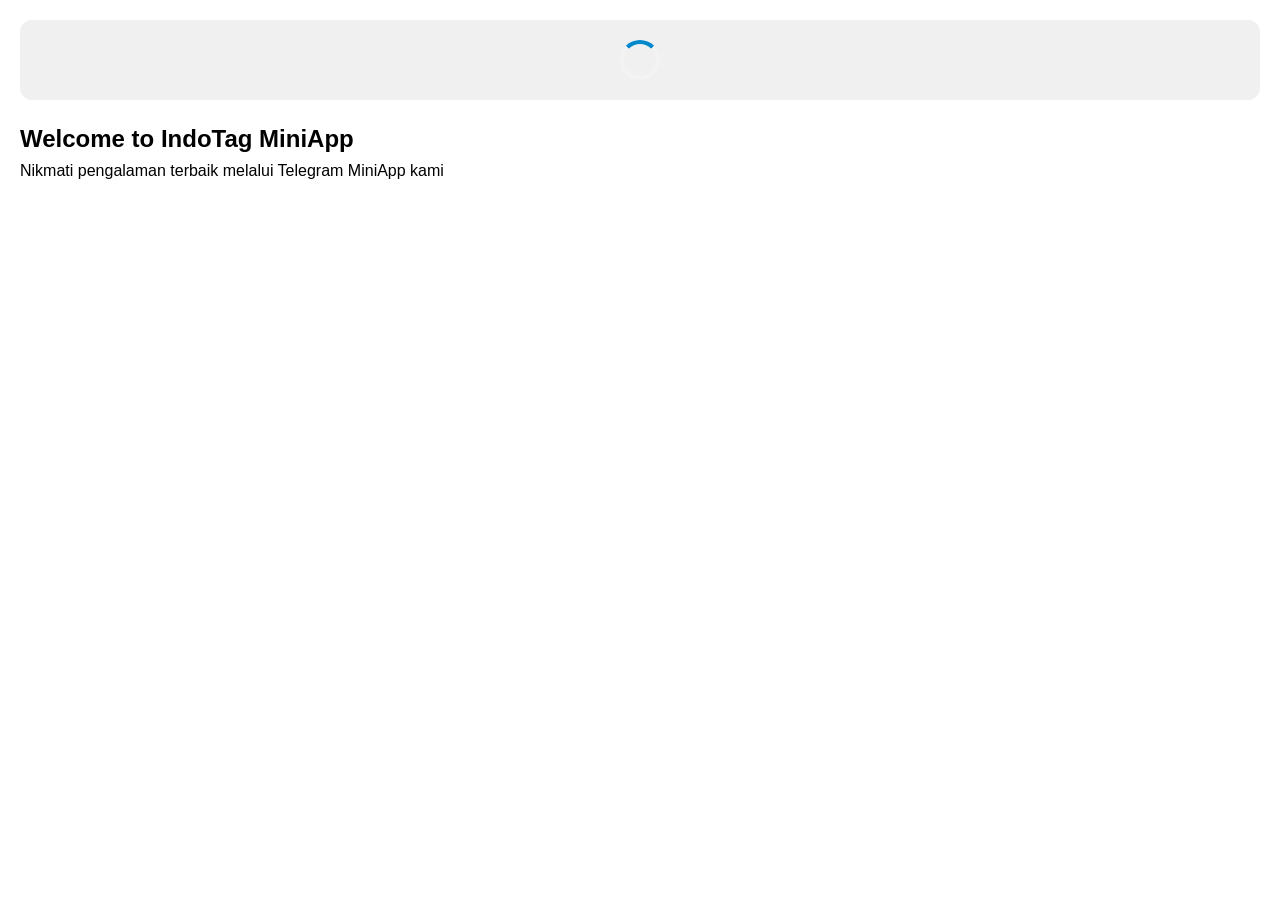
==== html/miniapp.html @ 5df233ed "c" ====
<!DOCTYPE html>
<html lang="id">
<head>
    <meta charset="UTF-8">
    <meta name="viewport" content="width=device-width, initial-scale=1.0, viewport-fit=cover">
    <title>IndoTag MiniApp</title>
    <link rel="stylesheet" href="/css/style.css">
    <style>
        /* MiniApp specific styles */
        body {
            background: var(--tg-theme-bg-color, #ffffff);
            color: var(--tg-theme-text-color, #000000);
            margin: 0;
            padding: 0;
        }
        
        .miniapp-container {
            max-width: 100%;
            padding: 20px;
        }
        
        .user-profile {
            background: var(--tg-theme-secondary-bg-color, #f0f0f0);
            border-radius: 12px;
            padding: 20px;
            margin-bottom: 20px;
            text-align: center;
        }
        
        .user-avatar {
            width: 80px;
            height: 80px;
            border-radius: 50%;
            margin: 0 auto 15px;
            object-fit: cover;
        }
        
        .user-name {
            font-size: 20px;
            font-weight: bold;
            margin-bottom: 5px;
        }
        
        .user-username {
            color: var(--tg-theme-hint-color, #666);
            margin-bottom: 15px;
        }
        
        .logout-btn {
            background: var(--tg-theme-destructive-text-color, #ff3b30);
            color: white;
            border: none;
            padding: 10px 20px;
            border-radius: 8px;
            cursor: pointer;
        }
    </style>
</head>
<body>
    <div class="miniapp-container">
        <div id="userProfile" class="user-profile">
            <div class="loading-spinner"></div>
        </div>
        
        <div class="features">
            <h2>Welcome to IndoTag MiniApp</h2>
            <p>Nikmati pengalaman terbaik melalui Telegram MiniApp kami</p>
        </div>
    </div>
    
    <script src="https://telegram.org/js/telegram-web-app.js"></script>
    <script src="/js/main.js"></script>
</body>
</html>
---- css/style.css ----
* {
    margin: 0;
    padding: 0;
    box-sizing: border-box;
}

:root {
    --primary-color: #0088cc;
    --secondary-color: #6c757d;
    --success-color: #28a745;
    --danger-color: #dc3545;
    --dark-color: #343a40;
    --light-color: #f8f9fa;
}

body {
    font-family: -apple-system, BlinkMacSystemFont, 'Segoe UI', Roboto, Oxygen, Ubuntu, sans-serif;
    line-height: 1.6;
    color: var(--dark-color);
}

/* Navigation */
.navbar {
    background: white;
    box-shadow: 0 2px 4px rgba(0,0,0,0.1);
    position: fixed;
    top: 0;
    width: 100%;
    z-index: 1000;
}

.nav-container {
    max-width: 1200px;
    margin: 0 auto;
    padding: 1rem 2rem;
    display: flex;
    justify-content: space-between;
    align-items: center;
}

.logo h1 {
    color: var(--primary-color);
    font-size: 1.5rem;
}

.nav-links {
    display: flex;
    gap: 2rem;
}

.nav-links a {
    text-decoration: none;
    color: var(--dark-color);
    font-weight: 500;
    transition: color 0.3s;
}

.nav-links a:hover {
    color: var(--primary-color);
}

.btn-login {
    background: var(--primary-color);
    color: white;
    border: none;
    padding: 0.5rem 1rem;
    border-radius: 4px;
    cursor: pointer;
    transition: background 0.3s;
}

.btn-login:hover {
    background: #006699;
}

/* Hero Section */
.hero {
    background: linear-gradient(135deg, var(--primary-color), #006699);
    color: white;
    padding: 100px 20px 80px;
    text-align: center;
}

.hero-content h1 {
    font-size: 2.5rem;
    margin-bottom: 1rem;
}

.hero-content p {
    font-size: 1.2rem;
    margin-bottom: 2rem;
    opacity: 0.9;
}

/* Buttons */
.btn-primary {
    background: white;
    color: var(--primary-color);
    border: none;
    padding: 12px 30px;
    font-size: 1.1rem;
    border-radius: 6px;
    cursor: pointer;
    transition: transform 0.3s, box-shadow 0.3s;
}

.btn-primary:hover {
    transform: translateY(-2px);
    box-shadow: 0 4px 12px rgba(0,0,0,0.2);
}

.btn-secondary {
    background: transparent;
    color: var(--primary-color);
    border: 2px solid var(--primary-color);
    padding: 10px 25px;
    border-radius: 6px;
    cursor: pointer;
    transition: all 0.3s;
}

.btn-secondary:hover {
    background: var(--primary-color);
    color: white;
}

/* Marketplace */
.marketplace {
    padding: 80px 20px;
    background: var(--light-color);
}

.container {
    max-width: 1200px;
    margin: 0 auto;
}

.container h2 {
    text-align: center;
    margin-bottom: 3rem;
    font-size: 2rem;
}

.products-grid {
    display: grid;
    grid-template-columns: repeat(auto-fit, minmax(300px, 1fr));
    gap: 2rem;
}

.product-card {
    background: white;
    border-radius: 8px;
    padding: 1.5rem;
    text-align: center;
    box-shadow: 0 2px 4px rgba(0,0,0,0.1);
    transition: transform 0.3s, box-shadow 0.3s;
}

.product-card:hover {
    transform: translateY(-5px);
    box-shadow: 0 4px 12px rgba(0,0,0,0.15);
}

.product-card h3 {
    margin-bottom: 1rem;
    color: var(--dark-color);
}

.product-card p {
    color: var(--secondary-color);
    margin-bottom: 1rem;
}

.product-card .price {
    font-size: 1.5rem;
    font-weight: bold;
    color: var(--primary-color);
    margin: 1rem 0;
}

.btn-buy {
    background: var(--success-color);
    color: white;
    border: none;
    padding: 8px 20px;
    border-radius: 4px;
    cursor: pointer;
    transition: background 0.3s;
}

.btn-buy:hover {
    background: #218838;
}

/* Pricing Section */
.pricing {
    padding: 80px 20px;
    background: white;
}

.pricing-grid {
    display: grid;
    grid-template-columns: repeat(auto-fit, minmax(300px, 1fr));
    gap: 2rem;
    margin-top: 3rem;
}

.pricing-card {
    background: var(--light-color);
    border-radius: 8px;
    padding: 2rem;
    text-align: center;
    position: relative;
    transition: transform 0.3s;
}

.pricing-card:hover {
    transform: translateY(-5px);
}

.pricing-card.popular {
    border: 2px solid var(--primary-color);
    transform: scale(1.05);
}

.pricing-card.popular:hover {
    transform: scale(1.05) translateY(-5px);
}

.popular-badge {
    position: absolute;
    top: -12px;
    left: 50%;
    transform: translateX(-50%);
    background: var(--primary-color);
    color: white;
    padding: 4px 12px;
    border-radius: 20px;
    font-size: 0.875rem;
}

.pricing-card h3 {
    font-size: 1.5rem;
    margin-bottom: 1rem;
}

.price {
    font-size: 2rem;
    font-weight: bold;
    color: var(--primary-color);
    margin: 1rem 0;
}

.price span {
    font-size: 1rem;
    font-weight: normal;
    color: var(--secondary-color);
}

.pricing-card ul {
    list-style: none;
    margin: 1.5rem 0;
}

.pricing-card li {
    margin: 0.5rem 0;
    color: var(--secondary-color);
}

/* Privacy Section */
.privacy {
    padding: 60px 20px;
    background: var(--light-color);
    text-align: center;
}

/* Loading Spinner */
.loading-spinner {
    width: 40px;
    height: 40px;
    border: 4px solid #f3f3f3;
    border-top: 4px solid var(--primary-color);
    border-radius: 50%;
    animation: spin 1s linear infinite;
    margin: 0 auto;
}

@keyframes spin {
    0% { transform: rotate(0deg); }
    100% { transform: rotate(360deg); }
}

/* Responsive Design */
@media (max-width: 768px) {
    .nav-container {
        flex-direction: column;
        gap: 1rem;
    }
    
    .nav-links {
        gap: 1rem;
    }
    
    .hero-content h1 {
        font-size: 1.8rem;
    }
    
    .pricing-card.popular {
        transform: scale(1);
    }
    
    .pricing-card.popular:hover {
        transform: translateY(-5px);
    }
}
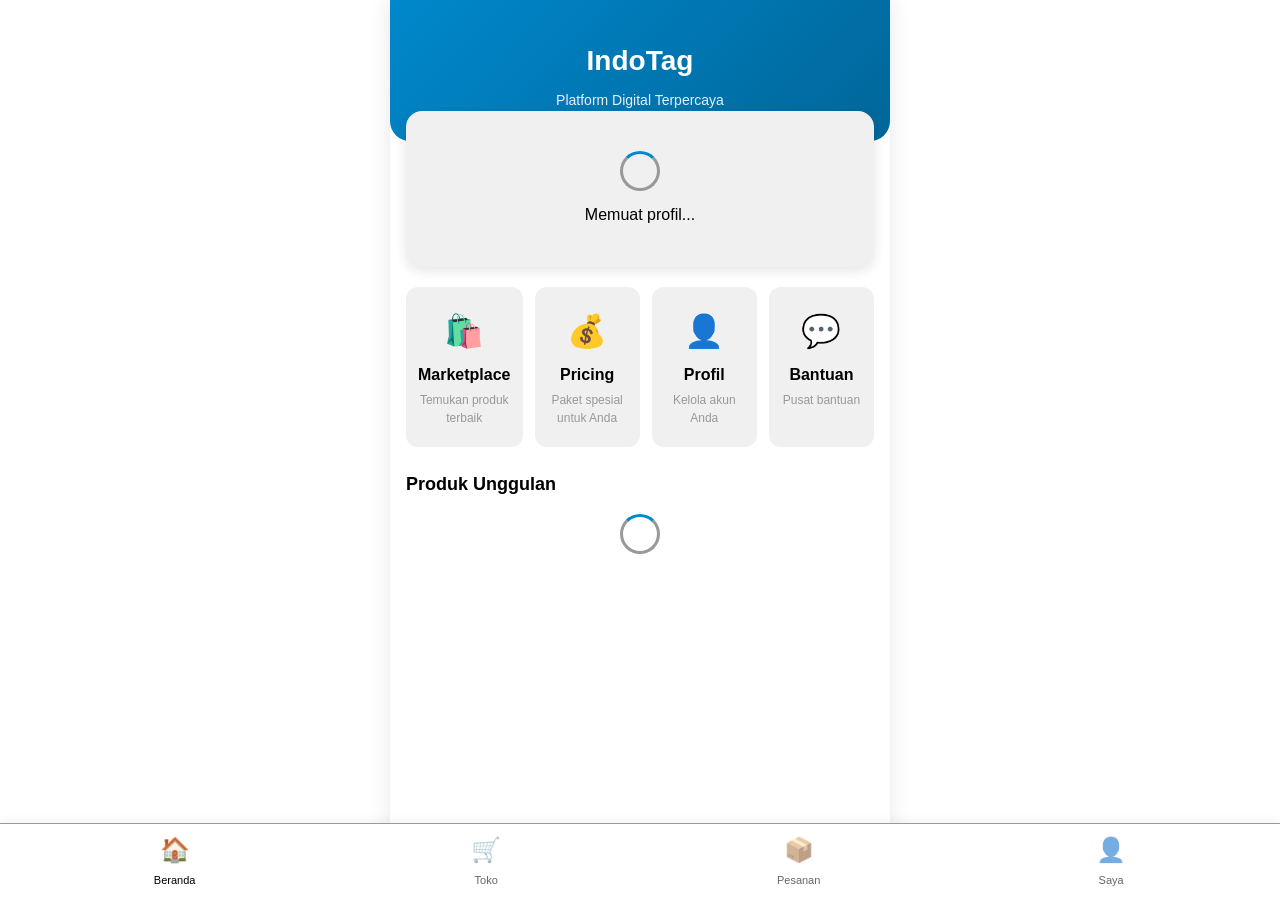
==== commit d9d36105: "cc" ====
--- a/html/miniapp.html
+++ b/html/miniapp.html
@@ -4,71 +4,80 @@
     <meta charset="UTF-8">
     <meta name="viewport" content="width=device-width, initial-scale=1.0, viewport-fit=cover">
     <title>IndoTag MiniApp</title>
-    <link rel="stylesheet" href="/css/style.css">
-    <style>
-        /* MiniApp specific styles */
-        body {
-            background: var(--tg-theme-bg-color, #ffffff);
-            color: var(--tg-theme-text-color, #000000);
-            margin: 0;
-            padding: 0;
-        }
-        
-        .miniapp-container {
-            max-width: 100%;
-            padding: 20px;
-        }
-        
-        .user-profile {
-            background: var(--tg-theme-secondary-bg-color, #f0f0f0);
-            border-radius: 12px;
-            padding: 20px;
-            margin-bottom: 20px;
-            text-align: center;
-        }
-        
-        .user-avatar {
-            width: 80px;
-            height: 80px;
-            border-radius: 50%;
-            margin: 0 auto 15px;
-            object-fit: cover;
-        }
-        
-        .user-name {
-            font-size: 20px;
-            font-weight: bold;
-            margin-bottom: 5px;
-        }
-        
-        .user-username {
-            color: var(--tg-theme-hint-color, #666);
-            margin-bottom: 15px;
-        }
-        
-        .logout-btn {
-            background: var(--tg-theme-destructive-text-color, #ff3b30);
-            color: white;
-            border: none;
-            padding: 10px 20px;
-            border-radius: 8px;
-            cursor: pointer;
-        }
-    </style>
+    <link rel="stylesheet" href="/css/miniapp.css">
 </head>
 <body>
     <div class="miniapp-container">
-        <div id="userProfile" class="user-profile">
-            <div class="loading-spinner"></div>
+        <!-- Header -->
+        <div class="miniapp-header">
+            <div class="header-content">
+                <h1 class="app-title">IndoTag</h1>
+                <p class="app-subtitle">Platform Digital Terpercaya</p>
+            </div>
         </div>
-        
-        <div class="features">
-            <h2>Welcome to IndoTag MiniApp</h2>
-            <p>Nikmati pengalaman terbaik melalui Telegram MiniApp kami</p>
+
+        <!-- User Profile Section -->
+        <div class="user-section" id="userSection">
+            <div class="loading-wrapper">
+                <div class="loading-spinner"></div>
+                <p>Memuat profil...</p>
+            </div>
+        </div>
+
+        <!-- Menu Grid -->
+        <div class="menu-grid">
+            <div class="menu-card" onclick="showFeature('marketplace')">
+                <div class="menu-icon">🛍️</div>
+                <h3>Marketplace</h3>
+                <p>Temukan produk terbaik</p>
+            </div>
+            <div class="menu-card" onclick="showFeature('pricing')">
+                <div class="menu-icon">💰</div>
+                <h3>Pricing</h3>
+                <p>Paket spesial untuk Anda</p>
+            </div>
+            <div class="menu-card" onclick="showFeature('profile')">
+                <div class="menu-icon">👤</div>
+                <h3>Profil</h3>
+                <p>Kelola akun Anda</p>
+            </div>
+            <div class="menu-card" onclick="showFeature('support')">
+                <div class="menu-icon">💬</div>
+                <h3>Bantuan</h3>
+                <p>Pusat bantuan</p>
+            </div>
+        </div>
+
+        <!-- Featured Products -->
+        <div class="featured-section">
+            <h2 class="section-title">Produk Unggulan</h2>
+            <div class="products-list" id="productsList">
+                <div class="loading-spinner"></div>
+            </div>
+        </div>
+
+        <!-- Bottom Navigation -->
+        <div class="bottom-nav">
+            <div class="nav-item active" onclick="navigateTo('home')">
+                <span class="nav-icon">🏠</span>
+                <span class="nav-label">Beranda</span>
+            </div>
+            <div class="nav-item" onclick="navigateTo('shop')">
+                <span class="nav-icon">🛒</span>
+                <span class="nav-label">Toko</span>
+            </div>
+            <div class="nav-item" onclick="navigateTo('orders')">
+                <span class="nav-icon">📦</span>
+                <span class="nav-label">Pesanan</span>
+            </div>
+            <div class="nav-item" onclick="navigateTo('profile')">
+                <span class="nav-icon">👤</span>
+                <span class="nav-label">Saya</span>
+            </div>
         </div>
     </div>
-    
+
     <script src="https://telegram.org/js/telegram-web-app.js"></script>
-    <script src="/js/main.js"></script>
+    <script src="/js/miniapp.js"></script>
 </body>
 </html>
--- a/css/miniapp.css
+++ b/css/miniapp.css
@@ -0,0 +1,365 @@
+* {
+    margin: 0;
+    padding: 0;
+    box-sizing: border-box;
+}
+
+:root {
+    --tg-bg-color: var(--tg-theme-bg-color, #ffffff);
+    --tg-text-color: var(--tg-theme-text-color, #000000);
+    --tg-hint-color: var(--tg-theme-hint-color, #999999);
+    --tg-link-color: var(--tg-theme-link-color, #2481cc);
+    --tg-button-color: var(--tg-theme-button-color, #2481cc);
+    --tg-button-text-color: var(--tg-theme-button-text-color, #ffffff);
+    --tg-secondary-bg-color: var(--tg-theme-secondary-bg-color, #f0f0f0);
+    --primary-color: #0088cc;
+    --success-color: #28a745;
+    --warning-color: #ffc107;
+    --danger-color: #dc3545;
+}
+
+body {
+    font-family: -apple-system, BlinkMacSystemFont, 'Segoe UI', Roboto, Helvetica, Arial, sans-serif;
+    background: var(--tg-bg-color);
+    color: var(--tg-text-color);
+    line-height: 1.5;
+    overflow-x: hidden;
+}
+
+.miniapp-container {
+    max-width: 100%;
+    min-height: 100vh;
+    padding-bottom: 70px;
+}
+
+/* Header Styles */
+.miniapp-header {
+    background: linear-gradient(135deg, var(--primary-color), #006699);
+    padding: 40px 20px 30px;
+    text-align: center;
+    color: white;
+    border-radius: 0 0 20px 20px;
+}
+
+.app-title {
+    font-size: 28px;
+    font-weight: bold;
+    margin-bottom: 8px;
+}
+
+.app-subtitle {
+    font-size: 14px;
+    opacity: 0.9;
+}
+
+/* User Section */
+.user-section {
+    margin: -30px 16px 20px;
+    background: var(--tg-secondary-bg-color);
+    border-radius: 16px;
+    padding: 20px;
+    box-shadow: 0 4px 12px rgba(0, 0, 0, 0.1);
+}
+
+.user-profile {
+    display: flex;
+    align-items: center;
+    gap: 16px;
+}
+
+.user-avatar {
+    width: 60px;
+    height: 60px;
+    border-radius: 50%;
+    object-fit: cover;
+    border: 3px solid var(--primary-color);
+}
+
+.user-info {
+    flex: 1;
+}
+
+.user-name {
+    font-size: 18px;
+    font-weight: bold;
+    margin-bottom: 4px;
+    color: var(--tg-text-color);
+}
+
+.user-username {
+    font-size: 14px;
+    color: var(--tg-hint-color);
+    margin-bottom: 8px;
+}
+
+.logout-btn {
+    background: var(--danger-color);
+    color: white;
+    border: none;
+    padding: 6px 16px;
+    border-radius: 20px;
+    font-size: 12px;
+    cursor: pointer;
+    transition: opacity 0.3s;
+}
+
+.logout-btn:hover {
+    opacity: 0.9;
+}
+
+/* Menu Grid */
+.menu-grid {
+    display: grid;
+    grid-template-columns: repeat(2, 1fr);
+    gap: 12px;
+    padding: 0 16px;
+    margin-bottom: 24px;
+}
+
+.menu-card {
+    background: var(--tg-secondary-bg-color);
+    padding: 20px 12px;
+    border-radius: 12px;
+    text-align: center;
+    cursor: pointer;
+    transition: transform 0.2s, box-shadow 0.2s;
+}
+
+.menu-card:active {
+    transform: scale(0.98);
+}
+
+.menu-icon {
+    font-size: 32px;
+    margin-bottom: 8px;
+}
+
+.menu-card h3 {
+    font-size: 16px;
+    margin-bottom: 4px;
+    color: var(--tg-text-color);
+}
+
+.menu-card p {
+    font-size: 12px;
+    color: var(--tg-hint-color);
+}
+
+/* Featured Section */
+.featured-section {
+    padding: 0 16px;
+    margin-bottom: 24px;
+}
+
+.section-title {
+    font-size: 18px;
+    margin-bottom: 16px;
+    color: var(--tg-text-color);
+}
+
+.products-list {
+    display: flex;
+    flex-direction: column;
+    gap: 12px;
+}
+
+.product-item {
+    background: var(--tg-secondary-bg-color);
+    border-radius: 12px;
+    padding: 12px;
+    display: flex;
+    align-items: center;
+    gap: 12px;
+    cursor: pointer;
+    transition: background 0.3s;
+}
+
+.product-item:active {
+    background: var(--tg-hint-color);
+    opacity: 0.7;
+}
+
+.product-icon {
+    width: 50px;
+    height: 50px;
+    background: var(--primary-color);
+    border-radius: 10px;
+    display: flex;
+    align-items: center;
+    justify-content: center;
+    font-size: 24px;
+}
+
+.product-details {
+    flex: 1;
+}
+
+.product-name {
+    font-size: 16px;
+    font-weight: 600;
+    margin-bottom: 4px;
+    color: var(--tg-text-color);
+}
+
+.product-desc {
+    font-size: 12px;
+    color: var(--tg-hint-color);
+    margin-bottom: 4px;
+}
+
+.product-price {
+    font-size: 14px;
+    font-weight: bold;
+    color: var(--primary-color);
+}
+
+.buy-btn {
+    background: var(--tg-button-color);
+    color: var(--tg-button-text-color);
+    border: none;
+    padding: 8px 16px;
+    border-radius: 8px;
+    font-size: 12px;
+    cursor: pointer;
+    transition: opacity 0.3s;
+}
+
+.buy-btn:active {
+    opacity: 0.8;
+}
+
+/* Bottom Navigation */
+.bottom-nav {
+    position: fixed;
+    bottom: 0;
+    left: 0;
+    right: 0;
+    background: var(--tg-bg-color);
+    display: flex;
+    justify-content: space-around;
+    padding: 8px 16px 12px;
+    border-top: 1px solid var(--tg-hint-color);
+    box-shadow: 0 -2px 10px rgba(0, 0, 0, 0.05);
+}
+
+.nav-item {
+    display: flex;
+    flex-direction: column;
+    align-items: center;
+    gap: 4px;
+    cursor: pointer;
+    opacity: 0.6;
+    transition: opacity 0.3s;
+}
+
+.nav-item.active {
+    opacity: 1;
+}
+
+.nav-icon {
+    font-size: 24px;
+}
+
+.nav-label {
+    font-size: 11px;
+}
+
+/* Loading States */
+.loading-wrapper {
+    text-align: center;
+    padding: 20px;
+}
+
+.loading-spinner {
+    width: 40px;
+    height: 40px;
+    border: 3px solid var(--tg-hint-color);
+    border-top-color: var(--primary-color);
+    border-radius: 50%;
+    animation: spin 0.8s linear infinite;
+    margin: 0 auto 12px;
+}
+
+@keyframes spin {
+    to { transform: rotate(360deg); }
+}
+
+/* Empty State */
+.empty-state {
+    text-align: center;
+    padding: 40px 20px;
+    color: var(--tg-hint-color);
+}
+
+.empty-icon {
+    font-size: 48px;
+    margin-bottom: 12px;
+}
+
+/* Toast Message */
+.toast-message {
+    position: fixed;
+    bottom: 80px;
+    left: 50%;
+    transform: translateX(-50%);
+    background: rgba(0, 0, 0, 0.8);
+    color: white;
+    padding: 10px 20px;
+    border-radius: 8px;
+    font-size: 14px;
+    z-index: 1000;
+    animation: fadeInUp 0.3s ease;
+}
+
+@keyframes fadeInUp {
+    from {
+        opacity: 0;
+        transform: translateX(-50%) translateY(20px);
+    }
+    to {
+        opacity: 1;
+        transform: translateX(-50%) translateY(0);
+    }
+}
+
+/* Responsive Adjustments */
+@media (min-width: 768px) {
+    .miniapp-container {
+        max-width: 500px;
+        margin: 0 auto;
+        box-shadow: 0 0 20px rgba(0, 0, 0, 0.1);
+    }
+    
+    .menu-grid {
+        grid-template-columns: repeat(4, 1fr);
+    }
+}
+
+@media (max-width: 480px) {
+    .miniapp-header {
+        padding: 30px 16px 25px;
+    }
+    
+    .app-title {
+        font-size: 24px;
+    }
+    
+    .menu-card {
+        padding: 16px 8px;
+    }
+    
+    .menu-icon {
+        font-size: 28px;
+    }
+}
+
+/* Safe Area for Notch */
+@supports (padding-bottom: env(safe-area-inset-bottom)) {
+    .bottom-nav {
+        padding-bottom: calc(12px + env(safe-area-inset-bottom));
+    }
+    
+    .miniapp-container {
+        padding-bottom: calc(70px + env(safe-area-inset-bottom));
+    }
+}
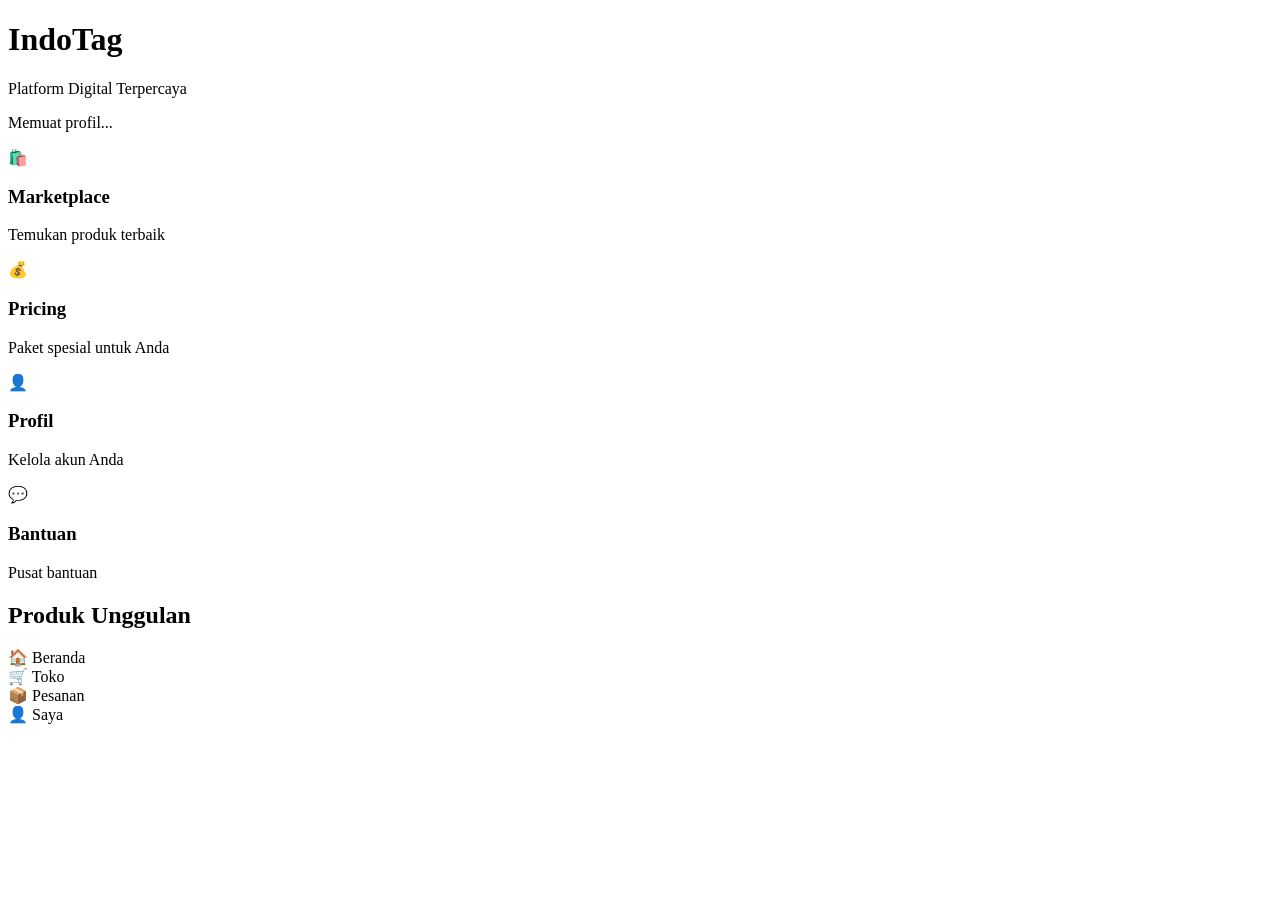
==== commit 9578fc0e: "cd" ====
--- a/html/miniapp.html
+++ b/html/miniapp.html
@@ -4,7 +4,7 @@
     <meta charset="UTF-8">
     <meta name="viewport" content="width=device-width, initial-scale=1.0, viewport-fit=cover">
     <title>IndoTag MiniApp</title>
-    <link rel="stylesheet" href="/css/miniapp.css">
+    <link rel="stylesheet" href="css/miniapp.css">
 </head>
 <body>
     <div class="miniapp-container">
@@ -78,6 +78,6 @@
     </div>
 
     <script src="https://telegram.org/js/telegram-web-app.js"></script>
-    <script src="/js/miniapp.js"></script>
+    <script src="js/miniapp.js"></script>
 </body>
 </html>
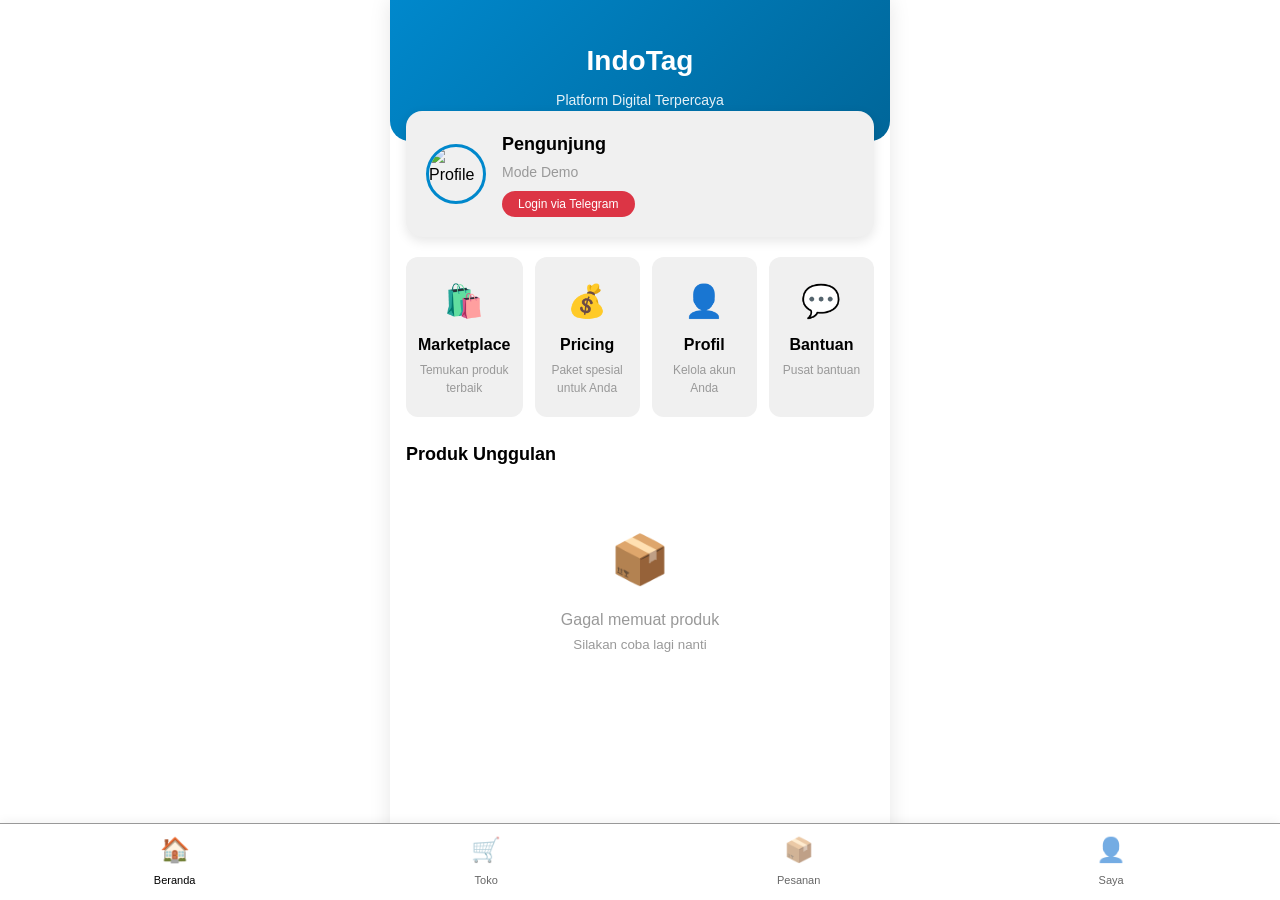
==== commit c5e73c5c: "c" ====
--- a/html/miniapp.html
+++ b/html/miniapp.html
@@ -4,7 +4,21 @@
     <meta charset="UTF-8">
     <meta name="viewport" content="width=device-width, initial-scale=1.0, viewport-fit=cover">
     <title>IndoTag MiniApp</title>
-    <link rel="stylesheet" href="css/miniapp.css">
+    <link rel="stylesheet" href="/css/miniapp.css">
+    <style>
+        /* Fallback style */
+        body {
+            font-family: -apple-system, BlinkMacSystemFont, 'Segoe UI', Roboto, Helvetica, Arial, sans-serif;
+            margin: 0;
+            padding: 0;
+            background: #ffffff;
+        }
+        .loading-fallback {
+            text-align: center;
+            padding: 50px;
+            color: #666;
+        }
+    </style>
 </head>
 <body>
     <div class="miniapp-container">
@@ -78,6 +92,6 @@
     </div>
 
     <script src="https://telegram.org/js/telegram-web-app.js"></script>
-    <script src="js/miniapp.js"></script>
+    <script src="/js/miniapp.js"></script>
 </body>
 </html>
--- a/css/miniapp.css
+++ b/css/miniapp.css
@@ -0,0 +1,365 @@
+* {
+    margin: 0;
+    padding: 0;
+    box-sizing: border-box;
+}
+
+:root {
+    --tg-bg-color: var(--tg-theme-bg-color, #ffffff);
+    --tg-text-color: var(--tg-theme-text-color, #000000);
+    --tg-hint-color: var(--tg-theme-hint-color, #999999);
+    --tg-link-color: var(--tg-theme-link-color, #2481cc);
+    --tg-button-color: var(--tg-theme-button-color, #2481cc);
+    --tg-button-text-color: var(--tg-theme-button-text-color, #ffffff);
+    --tg-secondary-bg-color: var(--tg-theme-secondary-bg-color, #f0f0f0);
+    --primary-color: #0088cc;
+    --success-color: #28a745;
+    --warning-color: #ffc107;
+    --danger-color: #dc3545;
+}
+
+body {
+    font-family: -apple-system, BlinkMacSystemFont, 'Segoe UI', Roboto, Helvetica, Arial, sans-serif;
+    background: var(--tg-bg-color);
+    color: var(--tg-text-color);
+    line-height: 1.5;
+    overflow-x: hidden;
+}
+
+.miniapp-container {
+    max-width: 100%;
+    min-height: 100vh;
+    padding-bottom: 70px;
+}
+
+/* Header Styles */
+.miniapp-header {
+    background: linear-gradient(135deg, var(--primary-color), #006699);
+    padding: 40px 20px 30px;
+    text-align: center;
+    color: white;
+    border-radius: 0 0 20px 20px;
+}
+
+.app-title {
+    font-size: 28px;
+    font-weight: bold;
+    margin-bottom: 8px;
+}
+
+.app-subtitle {
+    font-size: 14px;
+    opacity: 0.9;
+}
+
+/* User Section */
+.user-section {
+    margin: -30px 16px 20px;
+    background: var(--tg-secondary-bg-color);
+    border-radius: 16px;
+    padding: 20px;
+    box-shadow: 0 4px 12px rgba(0, 0, 0, 0.1);
+}
+
+.user-profile {
+    display: flex;
+    align-items: center;
+    gap: 16px;
+}
+
+.user-avatar {
+    width: 60px;
+    height: 60px;
+    border-radius: 50%;
+    object-fit: cover;
+    border: 3px solid var(--primary-color);
+}
+
+.user-info {
+    flex: 1;
+}
+
+.user-name {
+    font-size: 18px;
+    font-weight: bold;
+    margin-bottom: 4px;
+    color: var(--tg-text-color);
+}
+
+.user-username {
+    font-size: 14px;
+    color: var(--tg-hint-color);
+    margin-bottom: 8px;
+}
+
+.logout-btn {
+    background: var(--danger-color);
+    color: white;
+    border: none;
+    padding: 6px 16px;
+    border-radius: 20px;
+    font-size: 12px;
+    cursor: pointer;
+    transition: opacity 0.3s;
+}
+
+.logout-btn:hover {
+    opacity: 0.9;
+}
+
+/* Menu Grid */
+.menu-grid {
+    display: grid;
+    grid-template-columns: repeat(2, 1fr);
+    gap: 12px;
+    padding: 0 16px;
+    margin-bottom: 24px;
+}
+
+.menu-card {
+    background: var(--tg-secondary-bg-color);
+    padding: 20px 12px;
+    border-radius: 12px;
+    text-align: center;
+    cursor: pointer;
+    transition: transform 0.2s, box-shadow 0.2s;
+}
+
+.menu-card:active {
+    transform: scale(0.98);
+}
+
+.menu-icon {
+    font-size: 32px;
+    margin-bottom: 8px;
+}
+
+.menu-card h3 {
+    font-size: 16px;
+    margin-bottom: 4px;
+    color: var(--tg-text-color);
+}
+
+.menu-card p {
+    font-size: 12px;
+    color: var(--tg-hint-color);
+}
+
+/* Featured Section */
+.featured-section {
+    padding: 0 16px;
+    margin-bottom: 24px;
+}
+
+.section-title {
+    font-size: 18px;
+    margin-bottom: 16px;
+    color: var(--tg-text-color);
+}
+
+.products-list {
+    display: flex;
+    flex-direction: column;
+    gap: 12px;
+}
+
+.product-item {
+    background: var(--tg-secondary-bg-color);
+    border-radius: 12px;
+    padding: 12px;
+    display: flex;
+    align-items: center;
+    gap: 12px;
+    cursor: pointer;
+    transition: background 0.3s;
+}
+
+.product-item:active {
+    background: var(--tg-hint-color);
+    opacity: 0.7;
+}
+
+.product-icon {
+    width: 50px;
+    height: 50px;
+    background: var(--primary-color);
+    border-radius: 10px;
+    display: flex;
+    align-items: center;
+    justify-content: center;
+    font-size: 24px;
+}
+
+.product-details {
+    flex: 1;
+}
+
+.product-name {
+    font-size: 16px;
+    font-weight: 600;
+    margin-bottom: 4px;
+    color: var(--tg-text-color);
+}
+
+.product-desc {
+    font-size: 12px;
+    color: var(--tg-hint-color);
+    margin-bottom: 4px;
+}
+
+.product-price {
+    font-size: 14px;
+    font-weight: bold;
+    color: var(--primary-color);
+}
+
+.buy-btn {
+    background: var(--tg-button-color);
+    color: var(--tg-button-text-color);
+    border: none;
+    padding: 8px 16px;
+    border-radius: 8px;
+    font-size: 12px;
+    cursor: pointer;
+    transition: opacity 0.3s;
+}
+
+.buy-btn:active {
+    opacity: 0.8;
+}
+
+/* Bottom Navigation */
+.bottom-nav {
+    position: fixed;
+    bottom: 0;
+    left: 0;
+    right: 0;
+    background: var(--tg-bg-color);
+    display: flex;
+    justify-content: space-around;
+    padding: 8px 16px 12px;
+    border-top: 1px solid var(--tg-hint-color);
+    box-shadow: 0 -2px 10px rgba(0, 0, 0, 0.05);
+}
+
+.nav-item {
+    display: flex;
+    flex-direction: column;
+    align-items: center;
+    gap: 4px;
+    cursor: pointer;
+    opacity: 0.6;
+    transition: opacity 0.3s;
+}
+
+.nav-item.active {
+    opacity: 1;
+}
+
+.nav-icon {
+    font-size: 24px;
+}
+
+.nav-label {
+    font-size: 11px;
+}
+
+/* Loading States */
+.loading-wrapper {
+    text-align: center;
+    padding: 20px;
+}
+
+.loading-spinner {
+    width: 40px;
+    height: 40px;
+    border: 3px solid var(--tg-hint-color);
+    border-top-color: var(--primary-color);
+    border-radius: 50%;
+    animation: spin 0.8s linear infinite;
+    margin: 0 auto 12px;
+}
+
+@keyframes spin {
+    to { transform: rotate(360deg); }
+}
+
+/* Empty State */
+.empty-state {
+    text-align: center;
+    padding: 40px 20px;
+    color: var(--tg-hint-color);
+}
+
+.empty-icon {
+    font-size: 48px;
+    margin-bottom: 12px;
+}
+
+/* Toast Message */
+.toast-message {
+    position: fixed;
+    bottom: 80px;
+    left: 50%;
+    transform: translateX(-50%);
+    background: rgba(0, 0, 0, 0.8);
+    color: white;
+    padding: 10px 20px;
+    border-radius: 8px;
+    font-size: 14px;
+    z-index: 1000;
+    animation: fadeInUp 0.3s ease;
+}
+
+@keyframes fadeInUp {
+    from {
+        opacity: 0;
+        transform: translateX(-50%) translateY(20px);
+    }
+    to {
+        opacity: 1;
+        transform: translateX(-50%) translateY(0);
+    }
+}
+
+/* Responsive Adjustments */
+@media (min-width: 768px) {
+    .miniapp-container {
+        max-width: 500px;
+        margin: 0 auto;
+        box-shadow: 0 0 20px rgba(0, 0, 0, 0.1);
+    }
+    
+    .menu-grid {
+        grid-template-columns: repeat(4, 1fr);
+    }
+}
+
+@media (max-width: 480px) {
+    .miniapp-header {
+        padding: 30px 16px 25px;
+    }
+    
+    .app-title {
+        font-size: 24px;
+    }
+    
+    .menu-card {
+        padding: 16px 8px;
+    }
+    
+    .menu-icon {
+        font-size: 28px;
+    }
+}
+
+/* Safe Area for Notch */
+@supports (padding-bottom: env(safe-area-inset-bottom)) {
+    .bottom-nav {
+        padding-bottom: calc(12px + env(safe-area-inset-bottom));
+    }
+    
+    .miniapp-container {
+        padding-bottom: calc(70px + env(safe-area-inset-bottom));
+    }
+}
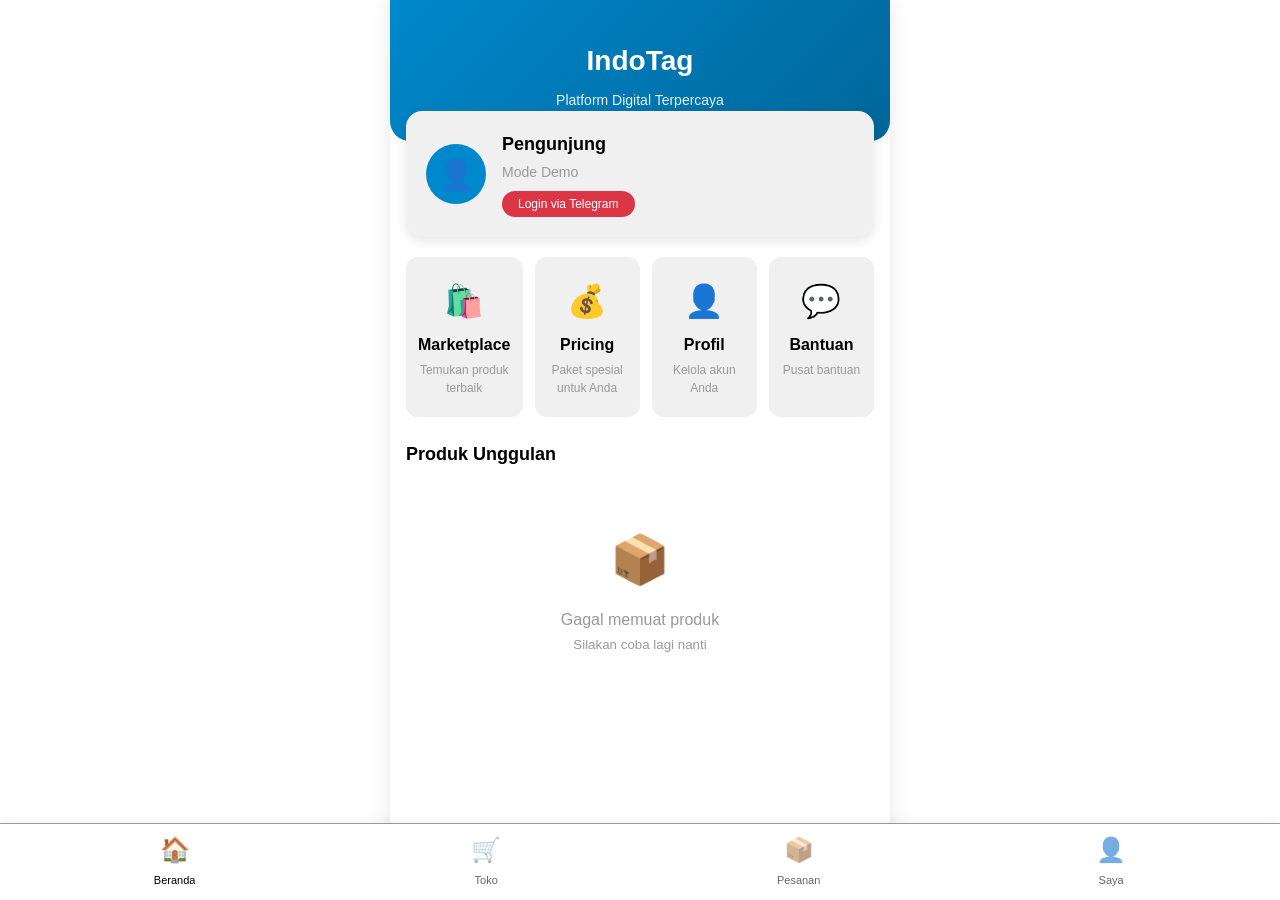
==== commit 9662fc4e: "ccc" ====
--- a/html/miniapp.html
+++ b/html/miniapp.html
@@ -5,6 +5,7 @@
     <meta name="viewport" content="width=device-width, initial-scale=1.0, viewport-fit=cover">
     <title>IndoTag MiniApp</title>
     <link rel="stylesheet" href="/css/miniapp.css">
+    <link rel="icon" type="image/x-icon" href="data:image/svg+xml,%3Csvg xmlns='http://www.w3.org/2000/svg' viewBox='0 0 100 100'%3E%3Crect width='100' height='100' fill='%230088cc'/%3E%3Ctext x='50' y='67' font-size='50' text-anchor='middle' fill='white' font-weight='bold'%3EI%3C/text%3E%3C/svg%3E">
     <style>
         /* Fallback style */
         body {
--- a/css/miniapp.css
+++ b/css/miniapp.css
@@ -67,12 +67,36 @@
     gap: 16px;
 }
 
-.user-avatar {
+/* Tambahkan di css/miniapp.css */
+
+.user-avatar-wrapper {
     width: 60px;
     height: 60px;
     border-radius: 50%;
+    overflow: hidden;
+    background: var(--primary-color);
+    display: flex;
+    align-items: center;
+    justify-content: center;
+}
+
+.user-avatar {
+    width: 100%;
+    height: 100%;
     object-fit: cover;
-    border: 3px solid var(--primary-color);
+}
+
+.user-avatar-emoji {
+    width: 60px;
+    height: 60px;
+    background: var(--primary-color);
+    border-radius: 50%;
+    display: flex;
+    align-items: center;
+    justify-content: center;
+    font-size: 30px;
+    color: white;
+    font-weight: bold;
 }
 
 .user-info {
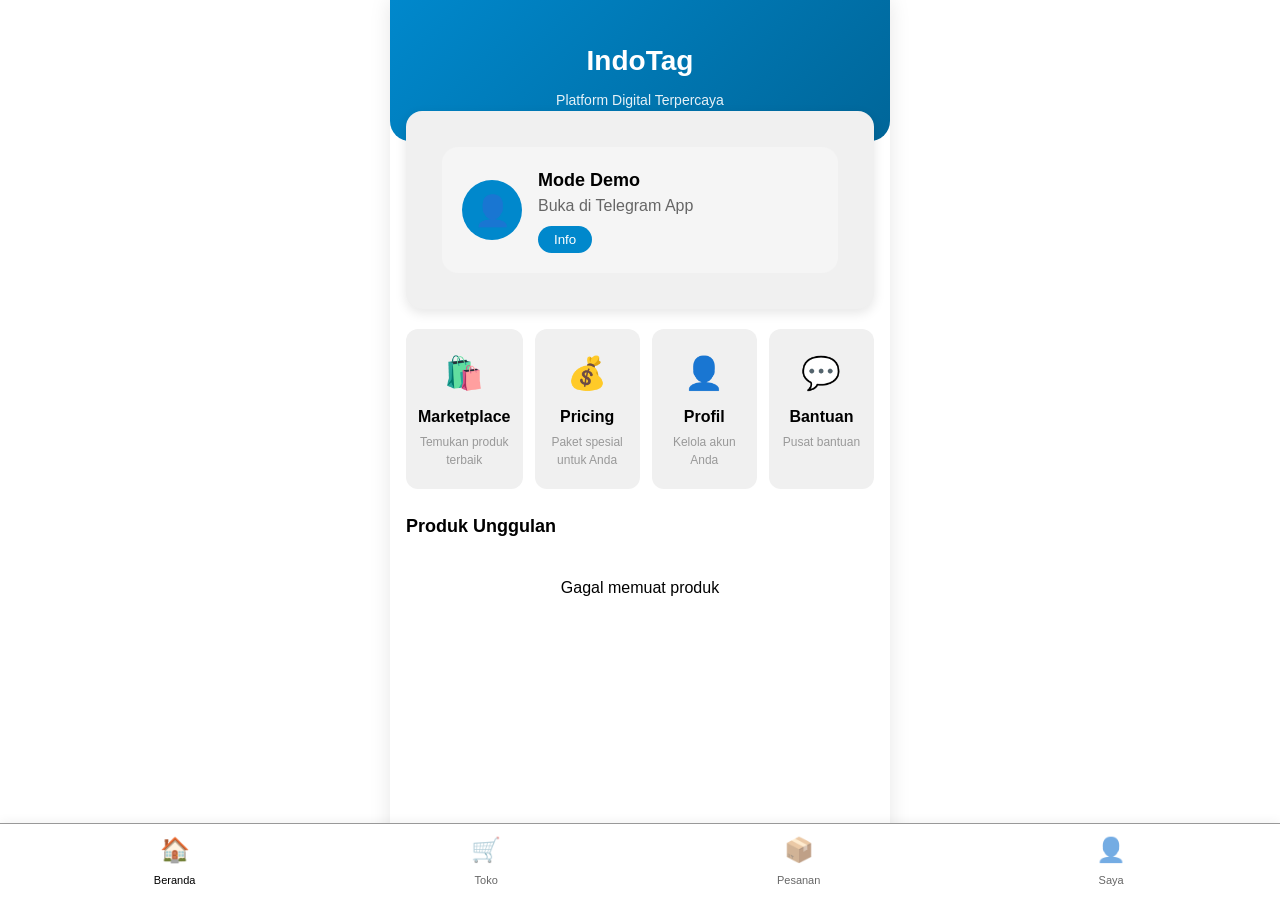
==== commit b7aee609: "ccc" ====
--- a/html/miniapp.html
+++ b/html/miniapp.html
@@ -93,6 +93,6 @@
     </div>
 
     <script src="https://telegram.org/js/telegram-web-app.js"></script>
-    <script src="/js/miniapp.js"></script>
+    <script src="/js/app.js"></script>
 </body>
 </html>
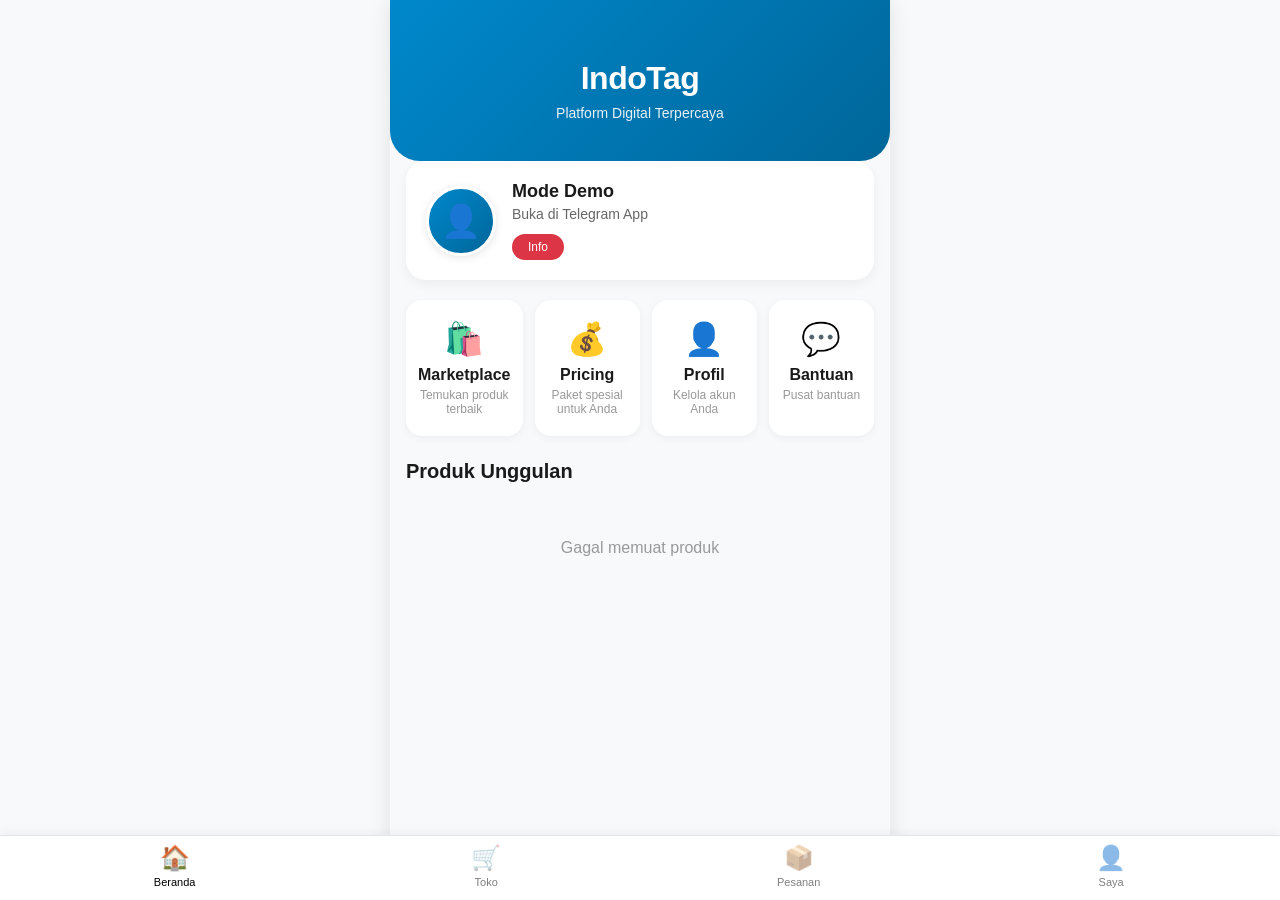
==== commit d0c08df9: "scscsc" ====
--- a/html/miniapp.html
+++ b/html/miniapp.html
@@ -2,28 +2,14 @@
 <html lang="id">
 <head>
     <meta charset="UTF-8">
-    <meta name="viewport" content="width=device-width, initial-scale=1.0, viewport-fit=cover">
+    <meta name="viewport" content="width=device-width, initial-scale=1.0, viewport-fit=cover, user-scalable=no">
     <title>IndoTag MiniApp</title>
     <link rel="stylesheet" href="/css/miniapp.css">
     <link rel="icon" type="image/x-icon" href="data:image/svg+xml,%3Csvg xmlns='http://www.w3.org/2000/svg' viewBox='0 0 100 100'%3E%3Crect width='100' height='100' fill='%230088cc'/%3E%3Ctext x='50' y='67' font-size='50' text-anchor='middle' fill='white' font-weight='bold'%3EI%3C/text%3E%3C/svg%3E">
-    <style>
-        /* Fallback style */
-        body {
-            font-family: -apple-system, BlinkMacSystemFont, 'Segoe UI', Roboto, Helvetica, Arial, sans-serif;
-            margin: 0;
-            padding: 0;
-            background: #ffffff;
-        }
-        .loading-fallback {
-            text-align: center;
-            padding: 50px;
-            color: #666;
-        }
-    </style>
 </head>
 <body>
     <div class="miniapp-container">
-        <!-- Header -->
+        <!-- Header Full Screen -->
         <div class="miniapp-header">
             <div class="header-content">
                 <h1 class="app-title">IndoTag</h1>
--- a/css/miniapp.css
+++ b/css/miniapp.css
@@ -2,49 +2,51 @@
     margin: 0;
     padding: 0;
     box-sizing: border-box;
-}
-
-:root {
-    --tg-bg-color: var(--tg-theme-bg-color, #ffffff);
-    --tg-text-color: var(--tg-theme-text-color, #000000);
-    --tg-hint-color: var(--tg-theme-hint-color, #999999);
-    --tg-link-color: var(--tg-theme-link-color, #2481cc);
-    --tg-button-color: var(--tg-theme-button-color, #2481cc);
-    --tg-button-text-color: var(--tg-theme-button-text-color, #ffffff);
-    --tg-secondary-bg-color: var(--tg-theme-secondary-bg-color, #f0f0f0);
-    --primary-color: #0088cc;
-    --success-color: #28a745;
-    --warning-color: #ffc107;
-    --danger-color: #dc3545;
+    -webkit-tap-highlight-color: transparent;
 }
 
 body {
     font-family: -apple-system, BlinkMacSystemFont, 'Segoe UI', Roboto, Helvetica, Arial, sans-serif;
-    background: var(--tg-bg-color);
-    color: var(--tg-text-color);
-    line-height: 1.5;
+    background: #f8f9fa;
     overflow-x: hidden;
-}
-
+    overscroll-behavior: none; /* Mencegah pull-to-refresh */
+    position: fixed;
+    top: 0;
+    left: 0;
+    right: 0;
+    bottom: 0;
+}
+
+/* Container utama dengan scroll */
 .miniapp-container {
-    max-width: 100%;
-    min-height: 100vh;
-    padding-bottom: 70px;
-}
-
-/* Header Styles */
+    height: 100vh;
+    overflow-y: auto;
+    overflow-x: hidden;
+    overscroll-behavior: contain; /* Mencegah refresh saat scroll ke atas */
+    -webkit-overflow-scrolling: touch;
+}
+
+/* Header full screen dengan gradient */
 .miniapp-header {
-    background: linear-gradient(135deg, var(--primary-color), #006699);
-    padding: 40px 20px 30px;
-    text-align: center;
-    color: white;
-    border-radius: 0 0 20px 20px;
+    background: linear-gradient(135deg, #0088cc 0%, #006699 100%);
+    padding: 60px 20px 40px;
+    text-align: center;
+    color: white;
+    position: relative;
+    border-radius: 0 0 30px 30px;
+    margin-bottom: 20px;
+}
+
+.header-content {
+    position: relative;
+    z-index: 2;
 }
 
 .app-title {
-    font-size: 28px;
-    font-weight: bold;
+    font-size: 32px;
+    font-weight: 700;
     margin-bottom: 8px;
+    letter-spacing: -0.5px;
 }
 
 .app-subtitle {
@@ -52,51 +54,44 @@
     opacity: 0.9;
 }
 
-/* User Section */
+/* User Profile Section - Tanpa border */
 .user-section {
-    margin: -30px 16px 20px;
-    background: var(--tg-secondary-bg-color);
-    border-radius: 16px;
+    margin: -20px 16px 20px;
+}
+
+.user-profile {
+    background: white;
+    border-radius: 20px;
     padding: 20px;
-    box-shadow: 0 4px 12px rgba(0, 0, 0, 0.1);
-}
-
-.user-profile {
     display: flex;
     align-items: center;
     gap: 16px;
-}
-
-/* Tambahkan di css/miniapp.css */
-
-.user-avatar-wrapper {
-    width: 60px;
-    height: 60px;
+    box-shadow: 0 4px 12px rgba(0, 0, 0, 0.05);
+    transition: transform 0.2s;
+}
+
+.user-avatar {
+    width: 70px;
+    height: 70px;
     border-radius: 50%;
-    overflow: hidden;
-    background: var(--primary-color);
+    object-fit: cover;
+    border: 3px solid #0088cc;
+    box-shadow: 0 2px 8px rgba(0, 0, 0, 0.1);
+}
+
+.user-avatar-placeholder {
+    width: 70px;
+    height: 70px;
+    border-radius: 50%;
+    background: linear-gradient(135deg, #0088cc, #006699);
     display: flex;
     align-items: center;
     justify-content: center;
-}
-
-.user-avatar {
-    width: 100%;
-    height: 100%;
-    object-fit: cover;
-}
-
-.user-avatar-emoji {
-    width: 60px;
-    height: 60px;
-    background: var(--primary-color);
-    border-radius: 50%;
-    display: flex;
-    align-items: center;
-    justify-content: center;
-    font-size: 30px;
+    font-size: 32px;
     color: white;
     font-weight: bold;
+    border: 3px solid white;
+    box-shadow: 0 2px 8px rgba(0, 0, 0, 0.1);
 }
 
 .user-info {
@@ -105,26 +100,27 @@
 
 .user-name {
     font-size: 18px;
-    font-weight: bold;
-    margin-bottom: 4px;
-    color: var(--tg-text-color);
+    font-weight: 700;
+    color: #1a1a1a;
+    margin-bottom: 4px;
 }
 
 .user-username {
     font-size: 14px;
-    color: var(--tg-hint-color);
-    margin-bottom: 8px;
+    color: #666;
+    margin-bottom: 4px;
 }
 
 .logout-btn {
-    background: var(--danger-color);
+    background: #dc3545;
     color: white;
     border: none;
     padding: 6px 16px;
     border-radius: 20px;
     font-size: 12px;
     cursor: pointer;
-    transition: opacity 0.3s;
+    transition: opacity 0.2s;
+    margin-top: 8px;
 }
 
 .logout-btn:hover {
@@ -141,16 +137,18 @@
 }
 
 .menu-card {
-    background: var(--tg-secondary-bg-color);
+    background: white;
     padding: 20px 12px;
-    border-radius: 12px;
-    text-align: center;
-    cursor: pointer;
-    transition: transform 0.2s, box-shadow 0.2s;
+    border-radius: 16px;
+    text-align: center;
+    cursor: pointer;
+    transition: all 0.2s;
+    box-shadow: 0 2px 8px rgba(0, 0, 0, 0.05);
 }
 
 .menu-card:active {
     transform: scale(0.98);
+    background: #f5f5f5;
 }
 
 .menu-icon {
@@ -160,25 +158,27 @@
 
 .menu-card h3 {
     font-size: 16px;
-    margin-bottom: 4px;
-    color: var(--tg-text-color);
+    font-weight: 600;
+    margin-bottom: 4px;
+    color: #1a1a1a;
 }
 
 .menu-card p {
     font-size: 12px;
-    color: var(--tg-hint-color);
+    color: #999;
 }
 
 /* Featured Section */
 .featured-section {
     padding: 0 16px;
-    margin-bottom: 24px;
+    margin-bottom: 80px;
 }
 
 .section-title {
-    font-size: 18px;
+    font-size: 20px;
+    font-weight: 700;
     margin-bottom: 16px;
-    color: var(--tg-text-color);
+    color: #1a1a1a;
 }
 
 .products-list {
@@ -188,30 +188,32 @@
 }
 
 .product-item {
-    background: var(--tg-secondary-bg-color);
-    border-radius: 12px;
+    background: white;
+    border-radius: 16px;
     padding: 12px;
     display: flex;
     align-items: center;
     gap: 12px;
     cursor: pointer;
-    transition: background 0.3s;
+    transition: all 0.2s;
+    box-shadow: 0 2px 8px rgba(0, 0, 0, 0.05);
 }
 
 .product-item:active {
-    background: var(--tg-hint-color);
-    opacity: 0.7;
+    transform: scale(0.98);
+    background: #f5f5f5;
 }
 
 .product-icon {
     width: 50px;
     height: 50px;
-    background: var(--primary-color);
-    border-radius: 10px;
+    background: linear-gradient(135deg, #0088cc, #006699);
+    border-radius: 12px;
     display: flex;
     align-items: center;
     justify-content: center;
     font-size: 24px;
+    color: white;
 }
 
 .product-details {
@@ -222,30 +224,31 @@
     font-size: 16px;
     font-weight: 600;
     margin-bottom: 4px;
-    color: var(--tg-text-color);
+    color: #1a1a1a;
 }
 
 .product-desc {
     font-size: 12px;
-    color: var(--tg-hint-color);
+    color: #666;
     margin-bottom: 4px;
 }
 
 .product-price {
     font-size: 14px;
-    font-weight: bold;
-    color: var(--primary-color);
+    font-weight: 700;
+    color: #0088cc;
 }
 
 .buy-btn {
-    background: var(--tg-button-color);
-    color: var(--tg-button-text-color);
+    background: #28a745;
+    color: white;
     border: none;
     padding: 8px 16px;
-    border-radius: 8px;
+    border-radius: 12px;
     font-size: 12px;
-    cursor: pointer;
-    transition: opacity 0.3s;
+    font-weight: 600;
+    cursor: pointer;
+    transition: opacity 0.2s;
 }
 
 .buy-btn:active {
@@ -258,12 +261,13 @@
     bottom: 0;
     left: 0;
     right: 0;
-    background: var(--tg-bg-color);
+    background: white;
     display: flex;
     justify-content: space-around;
     padding: 8px 16px 12px;
-    border-top: 1px solid var(--tg-hint-color);
+    border-top: 1px solid #e5e5e5;
     box-shadow: 0 -2px 10px rgba(0, 0, 0, 0.05);
+    z-index: 100;
 }
 
 .nav-item {
@@ -272,8 +276,8 @@
     align-items: center;
     gap: 4px;
     cursor: pointer;
-    opacity: 0.6;
-    transition: opacity 0.3s;
+    opacity: 0.5;
+    transition: opacity 0.2s;
 }
 
 .nav-item.active {
@@ -286,6 +290,7 @@
 
 .nav-label {
     font-size: 11px;
+    font-weight: 500;
 }
 
 /* Loading States */
@@ -297,22 +302,24 @@
 .loading-spinner {
     width: 40px;
     height: 40px;
-    border: 3px solid var(--tg-hint-color);
-    border-top-color: var(--primary-color);
+    border: 3px solid #e5e5e5;
+    border-top-color: #0088cc;
     border-radius: 50%;
     animation: spin 0.8s linear infinite;
     margin: 0 auto 12px;
 }
 
 @keyframes spin {
-    to { transform: rotate(360deg); }
+    to {
+        transform: rotate(360deg);
+    }
 }
 
 /* Empty State */
 .empty-state {
     text-align: center;
     padding: 40px 20px;
-    color: var(--tg-hint-color);
+    color: #999;
 }
 
 .empty-icon {
@@ -329,10 +336,13 @@
     background: rgba(0, 0, 0, 0.8);
     color: white;
     padding: 10px 20px;
-    border-radius: 8px;
+    border-radius: 12px;
     font-size: 14px;
     z-index: 1000;
     animation: fadeInUp 0.3s ease;
+    max-width: 90%;
+    text-align: center;
+    white-space: normal;
 }
 
 @keyframes fadeInUp {
@@ -346,11 +356,12 @@
     }
 }
 
-/* Responsive Adjustments */
+/* Responsive untuk Desktop */
 @media (min-width: 768px) {
     .miniapp-container {
         max-width: 500px;
         margin: 0 auto;
+        background: #f8f9fa;
         box-shadow: 0 0 20px rgba(0, 0, 0, 0.1);
     }
     
@@ -359,31 +370,13 @@
     }
 }
 
-@media (max-width: 480px) {
-    .miniapp-header {
-        padding: 30px 16px 25px;
-    }
-    
-    .app-title {
-        font-size: 24px;
-    }
-    
-    .menu-card {
-        padding: 16px 8px;
-    }
-    
-    .menu-icon {
-        font-size: 28px;
-    }
-}
-
-/* Safe Area for Notch */
+/* Safe Area untuk iPhone X ke atas */
 @supports (padding-bottom: env(safe-area-inset-bottom)) {
     .bottom-nav {
         padding-bottom: calc(12px + env(safe-area-inset-bottom));
     }
     
     .miniapp-container {
-        padding-bottom: calc(70px + env(safe-area-inset-bottom));
+        padding-bottom: env(safe-area-inset-bottom);
     }
 }
